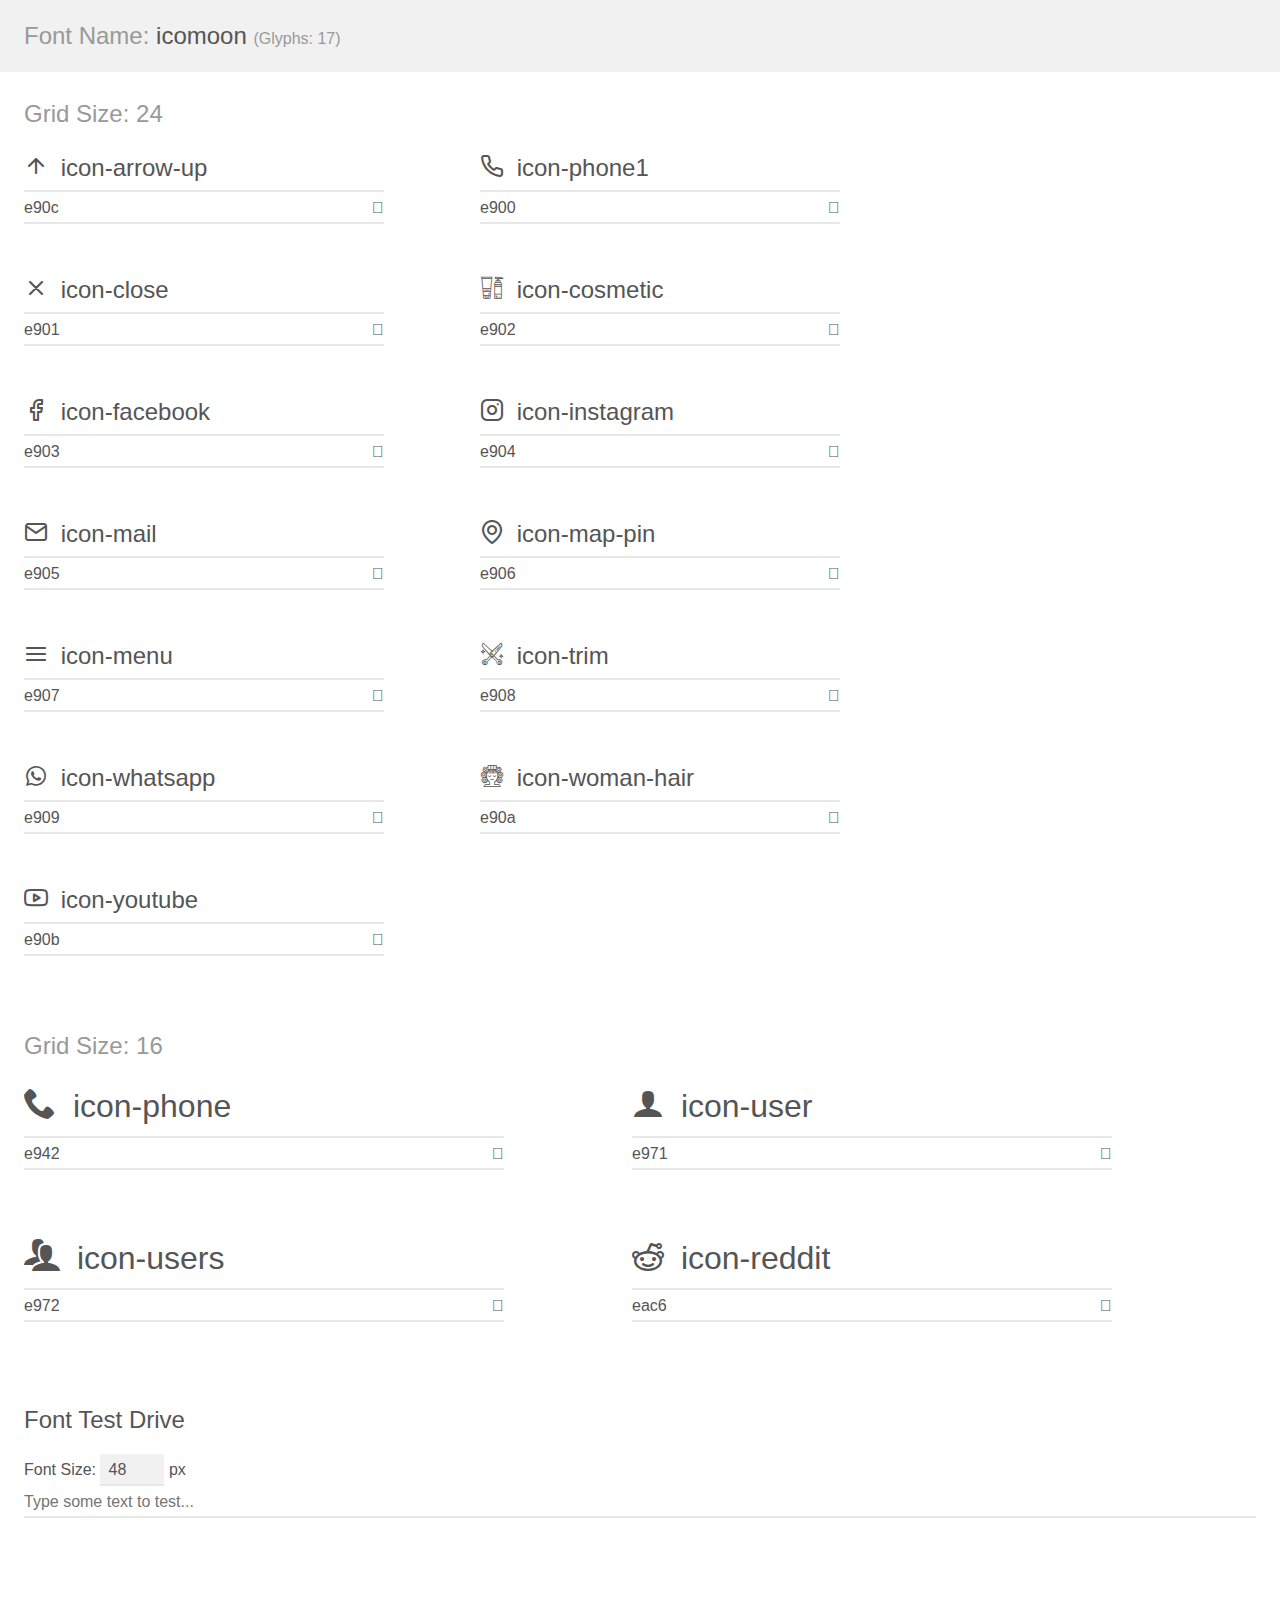
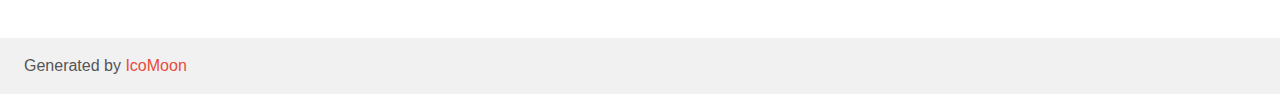
==== assets/fonts/demo.html @ 56999d28 "first commit" ====
<!doctype html>
<html>
<head>
    <meta charset="utf-8">
    <title>IcoMoon Demo</title>
    <meta name="description" content="An Icon Font Generated By IcoMoon.io">
    <meta name="viewport" content="width=device-width, initial-scale=1">
    <link rel="stylesheet" href="demo-files/demo.css">
    <link rel="stylesheet" href="style.css"></head>
<body>
    <div class="bgc1 clearfix">
        <h1 class="mhmm mvm"><span class="fgc1">Font Name:</span> icomoon <small class="fgc1">(Glyphs:&nbsp;17)</small></h1>
    </div>
    <div class="clearfix mhl ptl">
        <h1 class="mvm mtn fgc1">Grid Size: 24</h1>
        <div class="glyph fs1">
            <div class="clearfix bshadow0 pbs">
                <span class="icon-arrow-up"></span>
                <span class="mls"> icon-arrow-up</span>
            </div>
            <fieldset class="fs0 size1of1 clearfix hidden-false">
                <input type="text" readonly value="e90c" class="unit size1of2" />
                <input type="text" maxlength="1" readonly value="&#xe90c;" class="unitRight size1of2 talign-right" />
            </fieldset>
            <div class="fs0 bshadow0 clearfix hidden-true">
                <span class="unit pvs fgc1">liga: </span>
                <input type="text" readonly value="" class="liga unitRight" />
            </div>
        </div>
        <div class="glyph fs1">
            <div class="clearfix bshadow0 pbs">
                <span class="icon-phone1"></span>
                <span class="mls"> icon-phone1</span>
            </div>
            <fieldset class="fs0 size1of1 clearfix hidden-false">
                <input type="text" readonly value="e900" class="unit size1of2" />
                <input type="text" maxlength="1" readonly value="&#xe900;" class="unitRight size1of2 talign-right" />
            </fieldset>
            <div class="fs0 bshadow0 clearfix hidden-true">
                <span class="unit pvs fgc1">liga: </span>
                <input type="text" readonly value="" class="liga unitRight" />
            </div>
        </div>
        <div class="glyph fs1">
            <div class="clearfix bshadow0 pbs">
                <span class="icon-close"></span>
                <span class="mls"> icon-close</span>
            </div>
            <fieldset class="fs0 size1of1 clearfix hidden-false">
                <input type="text" readonly value="e901" class="unit size1of2" />
                <input type="text" maxlength="1" readonly value="&#xe901;" class="unitRight size1of2 talign-right" />
            </fieldset>
            <div class="fs0 bshadow0 clearfix hidden-true">
                <span class="unit pvs fgc1">liga: </span>
                <input type="text" readonly value="" class="liga unitRight" />
            </div>
        </div>
        <div class="glyph fs1">
            <div class="clearfix bshadow0 pbs">
                <span class="icon-cosmetic"></span>
                <span class="mls"> icon-cosmetic</span>
            </div>
            <fieldset class="fs0 size1of1 clearfix hidden-false">
                <input type="text" readonly value="e902" class="unit size1of2" />
                <input type="text" maxlength="1" readonly value="&#xe902;" class="unitRight size1of2 talign-right" />
            </fieldset>
            <div class="fs0 bshadow0 clearfix hidden-true">
                <span class="unit pvs fgc1">liga: </span>
                <input type="text" readonly value="" class="liga unitRight" />
            </div>
        </div>
        <div class="glyph fs1">
            <div class="clearfix bshadow0 pbs">
                <span class="icon-facebook"></span>
                <span class="mls"> icon-facebook</span>
            </div>
            <fieldset class="fs0 size1of1 clearfix hidden-false">
                <input type="text" readonly value="e903" class="unit size1of2" />
                <input type="text" maxlength="1" readonly value="&#xe903;" class="unitRight size1of2 talign-right" />
            </fieldset>
            <div class="fs0 bshadow0 clearfix hidden-true">
                <span class="unit pvs fgc1">liga: </span>
                <input type="text" readonly value="" class="liga unitRight" />
            </div>
        </div>
        <div class="glyph fs1">
            <div class="clearfix bshadow0 pbs">
                <span class="icon-instagram"></span>
                <span class="mls"> icon-instagram</span>
            </div>
            <fieldset class="fs0 size1of1 clearfix hidden-false">
                <input type="text" readonly value="e904" class="unit size1of2" />
                <input type="text" maxlength="1" readonly value="&#xe904;" class="unitRight size1of2 talign-right" />
            </fieldset>
            <div class="fs0 bshadow0 clearfix hidden-true">
                <span class="unit pvs fgc1">liga: </span>
                <input type="text" readonly value="" class="liga unitRight" />
            </div>
        </div>
        <div class="glyph fs1">
            <div class="clearfix bshadow0 pbs">
                <span class="icon-mail"></span>
                <span class="mls"> icon-mail</span>
            </div>
            <fieldset class="fs0 size1of1 clearfix hidden-false">
                <input type="text" readonly value="e905" class="unit size1of2" />
                <input type="text" maxlength="1" readonly value="&#xe905;" class="unitRight size1of2 talign-right" />
            </fieldset>
            <div class="fs0 bshadow0 clearfix hidden-true">
                <span class="unit pvs fgc1">liga: </span>
                <input type="text" readonly value="" class="liga unitRight" />
            </div>
        </div>
        <div class="glyph fs1">
            <div class="clearfix bshadow0 pbs">
                <span class="icon-map-pin"></span>
                <span class="mls"> icon-map-pin</span>
            </div>
            <fieldset class="fs0 size1of1 clearfix hidden-false">
                <input type="text" readonly value="e906" class="unit size1of2" />
                <input type="text" maxlength="1" readonly value="&#xe906;" class="unitRight size1of2 talign-right" />
            </fieldset>
            <div class="fs0 bshadow0 clearfix hidden-true">
                <span class="unit pvs fgc1">liga: </span>
                <input type="text" readonly value="" class="liga unitRight" />
            </div>
        </div>
        <div class="glyph fs1">
            <div class="clearfix bshadow0 pbs">
                <span class="icon-menu"></span>
                <span class="mls"> icon-menu</span>
            </div>
            <fieldset class="fs0 size1of1 clearfix hidden-false">
                <input type="text" readonly value="e907" class="unit size1of2" />
                <input type="text" maxlength="1" readonly value="&#xe907;" class="unitRight size1of2 talign-right" />
            </fieldset>
            <div class="fs0 bshadow0 clearfix hidden-true">
                <span class="unit pvs fgc1">liga: </span>
                <input type="text" readonly value="" class="liga unitRight" />
            </div>
        </div>
        <div class="glyph fs1">
            <div class="clearfix bshadow0 pbs">
                <span class="icon-trim"></span>
                <span class="mls"> icon-trim</span>
            </div>
            <fieldset class="fs0 size1of1 clearfix hidden-false">
                <input type="text" readonly value="e908" class="unit size1of2" />
                <input type="text" maxlength="1" readonly value="&#xe908;" class="unitRight size1of2 talign-right" />
            </fieldset>
            <div class="fs0 bshadow0 clearfix hidden-true">
                <span class="unit pvs fgc1">liga: </span>
                <input type="text" readonly value="" class="liga unitRight" />
            </div>
        </div>
        <div class="glyph fs1">
            <div class="clearfix bshadow0 pbs">
                <span class="icon-whatsapp"></span>
                <span class="mls"> icon-whatsapp</span>
            </div>
            <fieldset class="fs0 size1of1 clearfix hidden-false">
                <input type="text" readonly value="e909" class="unit size1of2" />
                <input type="text" maxlength="1" readonly value="&#xe909;" class="unitRight size1of2 talign-right" />
            </fieldset>
            <div class="fs0 bshadow0 clearfix hidden-true">
                <span class="unit pvs fgc1">liga: </span>
                <input type="text" readonly value="" class="liga unitRight" />
            </div>
        </div>
        <div class="glyph fs1">
            <div class="clearfix bshadow0 pbs">
                <span class="icon-woman-hair"></span>
                <span class="mls"> icon-woman-hair</span>
            </div>
            <fieldset class="fs0 size1of1 clearfix hidden-false">
                <input type="text" readonly value="e90a" class="unit size1of2" />
                <input type="text" maxlength="1" readonly value="&#xe90a;" class="unitRight size1of2 talign-right" />
            </fieldset>
            <div class="fs0 bshadow0 clearfix hidden-true">
                <span class="unit pvs fgc1">liga: </span>
                <input type="text" readonly value="" class="liga unitRight" />
            </div>
        </div>
        <div class="glyph fs1">
            <div class="clearfix bshadow0 pbs">
                <span class="icon-youtube"></span>
                <span class="mls"> icon-youtube</span>
            </div>
            <fieldset class="fs0 size1of1 clearfix hidden-false">
                <input type="text" readonly value="e90b" class="unit size1of2" />
                <input type="text" maxlength="1" readonly value="&#xe90b;" class="unitRight size1of2 talign-right" />
            </fieldset>
            <div class="fs0 bshadow0 clearfix hidden-true">
                <span class="unit pvs fgc1">liga: </span>
                <input type="text" readonly value="" class="liga unitRight" />
            </div>
        </div>
    </div>
    <div class="clearfix mhl ptl">
        <h1 class="mvm mtn fgc1">Grid Size: 16</h1>
        <div class="glyph fs2">
            <div class="clearfix bshadow0 pbs">
                <span class="icon-phone"></span>
                <span class="mls"> icon-phone</span>
            </div>
            <fieldset class="fs0 size1of1 clearfix hidden-false">
                <input type="text" readonly value="e942" class="unit size1of2" />
                <input type="text" maxlength="1" readonly value="&#xe942;" class="unitRight size1of2 talign-right" />
            </fieldset>
            <div class="fs0 bshadow0 clearfix hidden-true">
                <span class="unit pvs fgc1">liga: </span>
                <input type="text" readonly value="phone, telephone" class="liga unitRight" />
            </div>
        </div>
        <div class="glyph fs2">
            <div class="clearfix bshadow0 pbs">
                <span class="icon-user"></span>
                <span class="mls"> icon-user</span>
            </div>
            <fieldset class="fs0 size1of1 clearfix hidden-false">
                <input type="text" readonly value="e971" class="unit size1of2" />
                <input type="text" maxlength="1" readonly value="&#xe971;" class="unitRight size1of2 talign-right" />
            </fieldset>
            <div class="fs0 bshadow0 clearfix hidden-true">
                <span class="unit pvs fgc1">liga: </span>
                <input type="text" readonly value="user, profile2" class="liga unitRight" />
            </div>
        </div>
        <div class="glyph fs2">
            <div class="clearfix bshadow0 pbs">
                <span class="icon-users"></span>
                <span class="mls"> icon-users</span>
            </div>
            <fieldset class="fs0 size1of1 clearfix hidden-false">
                <input type="text" readonly value="e972" class="unit size1of2" />
                <input type="text" maxlength="1" readonly value="&#xe972;" class="unitRight size1of2 talign-right" />
            </fieldset>
            <div class="fs0 bshadow0 clearfix hidden-true">
                <span class="unit pvs fgc1">liga: </span>
                <input type="text" readonly value="users, group" class="liga unitRight" />
            </div>
        </div>
        <div class="glyph fs2">
            <div class="clearfix bshadow0 pbs">
                <span class="icon-reddit"></span>
                <span class="mls"> icon-reddit</span>
            </div>
            <fieldset class="fs0 size1of1 clearfix hidden-false">
                <input type="text" readonly value="eac6" class="unit size1of2" />
                <input type="text" maxlength="1" readonly value="&#xeac6;" class="unitRight size1of2 talign-right" />
            </fieldset>
            <div class="fs0 bshadow0 clearfix hidden-true">
                <span class="unit pvs fgc1">liga: </span>
                <input type="text" readonly value="reddit, brand61" class="liga unitRight" />
            </div>
        </div>
    </div>

    <!--[if gt IE 8]><!-->
    <div class="mhl clearfix mbl">
        <h1>Font Test Drive</h1>
        <label>
            Font Size: <input id="fontSize" type="number" class="textbox0 mbm"
            min="8" value="48" />
            px
        </label>
        <input id="testText" type="text" class="phl size1of1 mvl"
        placeholder="Type some text to test..." value=""/>
        <div id="testDrive" class="icon-" style="font-family: icomoon">&nbsp;
        </div>
    </div>
    <!--<![endif]-->
    <div class="bgc1 clearfix">
        <p class="mhl">Generated by <a href="https://icomoon.io/app">IcoMoon</a></p>
    </div>

    <script src="demo-files/demo.js"></script>
</body>
</html>
---- assets/fonts/demo-files/demo.css ----
body {
  padding: 0;
  margin: 0;
  font-family: sans-serif;
  font-size: 1em;
  line-height: 1.5;
  color: #555;
  background: #fff;
}
h1 {
  font-size: 1.5em;
  font-weight: normal;
}
small {
  font-size: .66666667em;
}
a {
  color: #e74c3c;
  text-decoration: none;
}
a:hover, a:focus {
  box-shadow: 0 1px #e74c3c;
}
.bshadow0, input {
  box-shadow: inset 0 -2px #e7e7e7;
}
input:hover {
  box-shadow: inset 0 -2px #ccc;
}
input, fieldset {
  font-family: sans-serif;
  font-size: 1em;
  margin: 0;
  padding: 0;
  border: 0;
}
input {
  color: inherit;
  line-height: 1.5;
  height: 1.5em;
  padding: .25em 0;
}
input:focus {
  outline: none;
  box-shadow: inset 0 -2px #449fdb;
}
.glyph {
  font-size: 16px;
  width: 15em;
  padding-bottom: 1em;
  margin-right: 4em;
  margin-bottom: 1em;
  float: left;
  overflow: hidden;
}
.liga {
  width: 80%;
  width: calc(100% - 2.5em);
}
.talign-right {
  text-align: right;
}
.talign-center {
  text-align: center;
}
.bgc1 {
  background: #f1f1f1;
}
.fgc1 {
  color: #999;
}
.fgc0 {
  color: #000;
}
p {
  margin-top: 1em;
  margin-bottom: 1em;
}
.mvm {
  margin-top: .75em;
  margin-bottom: .75em;
}
.mtn {
  margin-top: 0;
}
.mtl, .mal {
  margin-top: 1.5em;
}
.mbl, .mal {
  margin-bottom: 1.5em;
}
.mal, .mhl {
  margin-left: 1.5em;
  margin-right: 1.5em;
}
.mhmm {
  margin-left: 1em;
  margin-right: 1em;
}
.mls {
  margin-left: .25em;
}
.ptl {
  padding-top: 1.5em;
}
.pbs, .pvs {
  padding-bottom: .25em;
}
.pvs, .pts {
  padding-top: .25em;
}
.unit {
  float: left;
}
.unitRight {
  float: right;
}
.size1of2 {
  width: 50%;
}
.size1of1 {
  width: 100%;
}
.clearfix:before, .clearfix:after {
  content: " ";
  display: table;
}
.clearfix:after {
  clear: both;
}
.hidden-true {
  display: none;
}
.textbox0 {
  width: 3em;
  background: #f1f1f1;
  padding: .25em .5em;
  line-height: 1.5;
  height: 1.5em;
}
#testDrive {
  display: block;
  padding-top: 24px;
  line-height: 1.5;
}
.fs0 {
  font-size: 16px;
}
.fs1 {
  font-size: 24px;
}
.fs2 {
  font-size: 32px;
}
---- assets/fonts/style.css ----
@font-face {
  font-family: 'icomoon';
  src:  url('fonts/icomoon.eot?ugz89e');
  src:  url('fonts/icomoon.eot?ugz89e#iefix') format('embedded-opentype'),
    url('fonts/icomoon.ttf?ugz89e') format('truetype'),
    url('fonts/icomoon.woff?ugz89e') format('woff'),
    url('fonts/icomoon.svg?ugz89e#icomoon') format('svg');
  font-weight: normal;
  font-style: normal;
  font-display: block;
}

[class^="icon-"], [class*=" icon-"] {
  /* use !important to prevent issues with browser extensions that change fonts */
  font-family: 'icomoon' !important;
  speak: never;
  font-style: normal;
  font-weight: normal;
  font-variant: normal;
  text-transform: none;
  line-height: 1;

  /* Better Font Rendering =========== */
  -webkit-font-smoothing: antialiased;
  -moz-osx-font-smoothing: grayscale;
}

.icon-arrow-up:before {
  content: "\e90c";
}
.icon-phone1:before {
  content: "\e900";
}
.icon-close:before {
  content: "\e901";
}
.icon-cosmetic:before {
  content: "\e902";
}
.icon-facebook:before {
  content: "\e903";
}
.icon-instagram:before {
  content: "\e904";
}
.icon-mail:before {
  content: "\e905";
}
.icon-map-pin:before {
  content: "\e906";
}
.icon-menu:before {
  content: "\e907";
}
.icon-trim:before {
  content: "\e908";
}
.icon-whatsapp:before {
  content: "\e909";
}
.icon-woman-hair:before {
  content: "\e90a";
}
.icon-youtube:before {
  content: "\e90b";
}
.icon-phone:before {
  content: "\e942";
}
.icon-user:before {
  content: "\e971";
}
.icon-users:before {
  content: "\e972";
}
.icon-reddit:before {
  content: "\eac6";
}
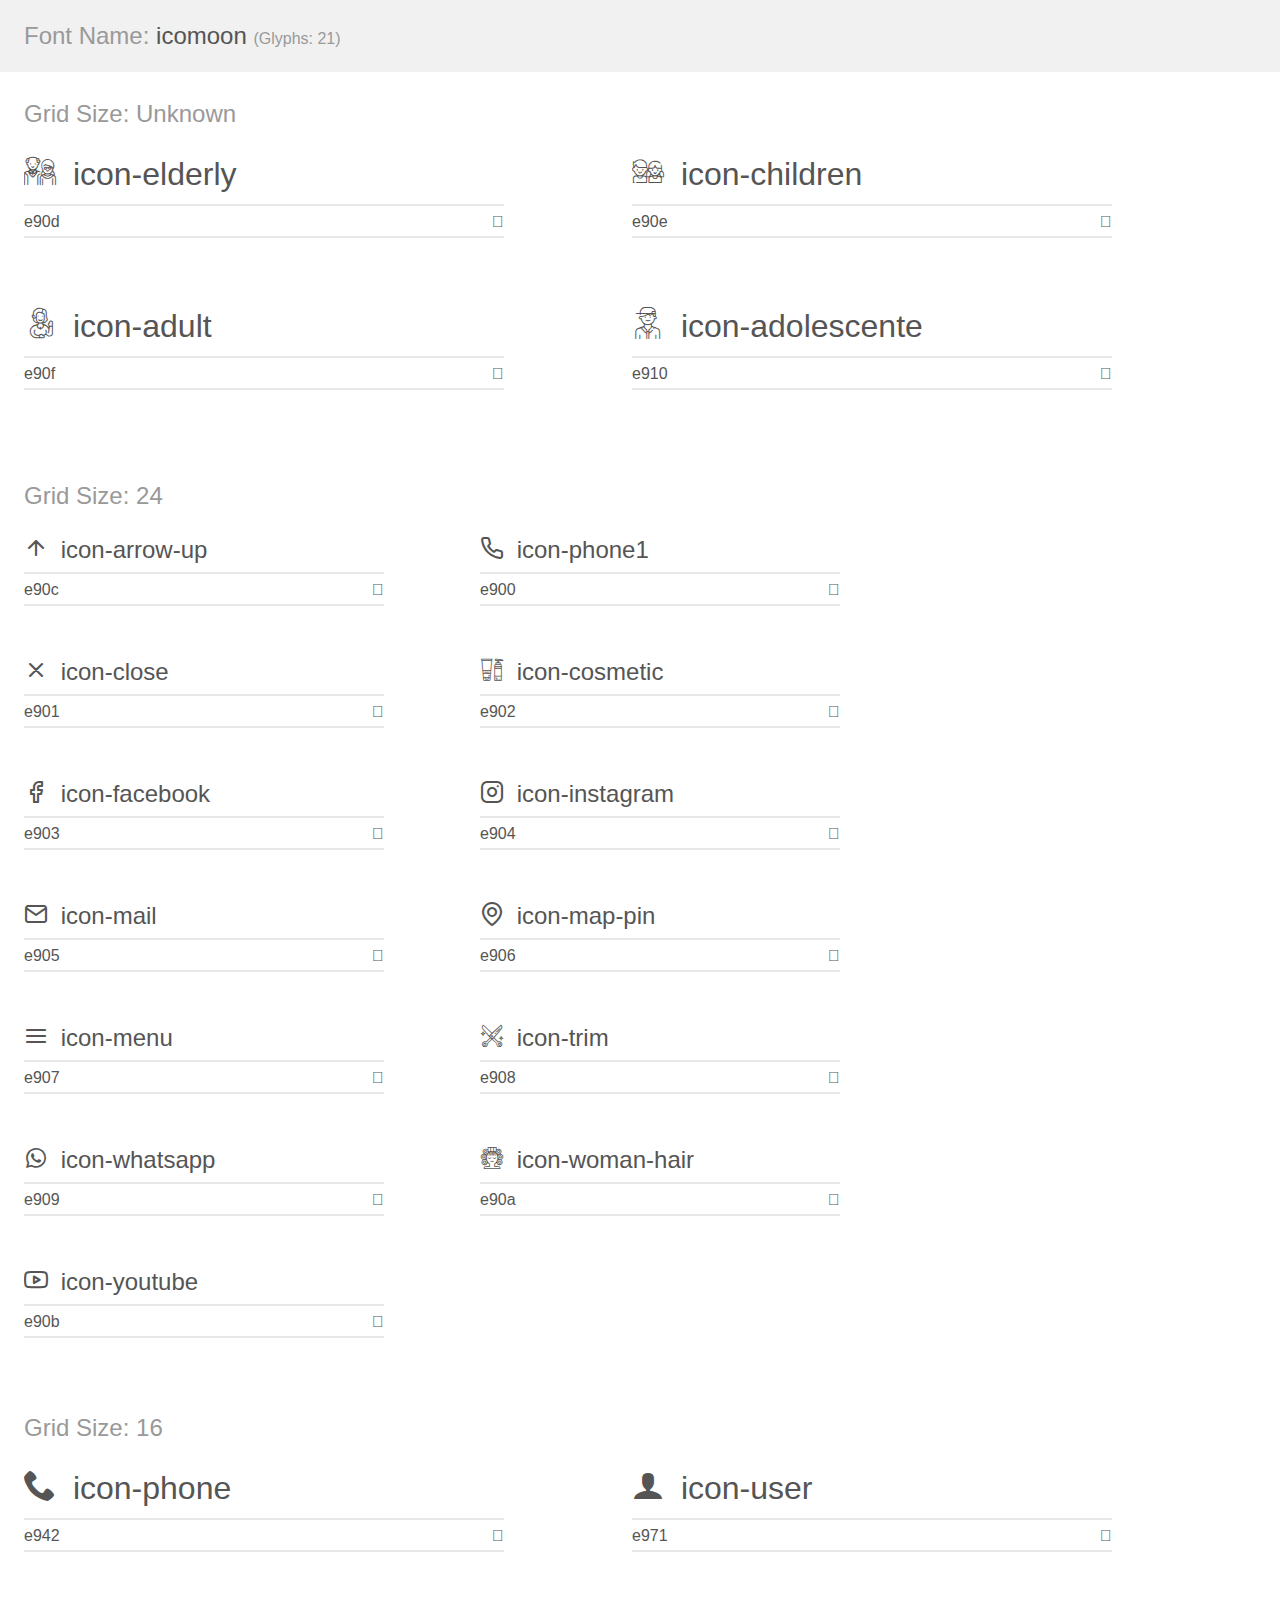
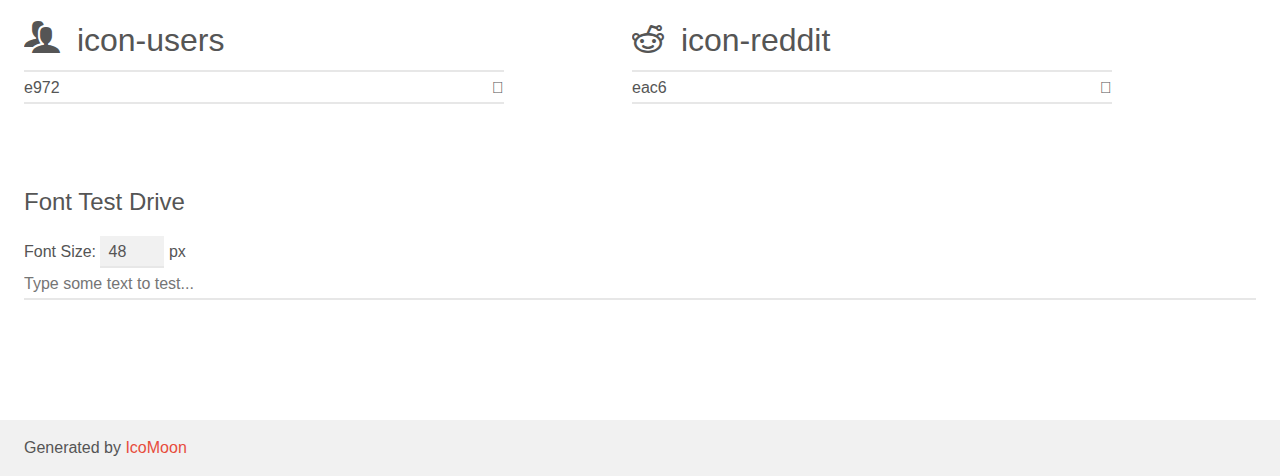
==== commit cb60964e: "icons" ====
--- a/assets/fonts/demo.html
+++ b/assets/fonts/demo.html
@@ -9,11 +9,70 @@
     <link rel="stylesheet" href="style.css"></head>
 <body>
     <div class="bgc1 clearfix">
-        <h1 class="mhmm mvm"><span class="fgc1">Font Name:</span> icomoon <small class="fgc1">(Glyphs:&nbsp;17)</small></h1>
+        <h1 class="mhmm mvm"><span class="fgc1">Font Name:</span> icomoon <small class="fgc1">(Glyphs:&nbsp;21)</small></h1>
+    </div>
+    <div class="clearfix mhl ptl">
+        <h1 class="mvm mtn fgc1">Grid Size: Unknown</h1>
+        <div class="glyph fs1">
+            <div class="clearfix bshadow0 pbs">
+                <span class="icon-elderly"></span>
+                <span class="mls"> icon-elderly</span>
+            </div>
+            <fieldset class="fs0 size1of1 clearfix hidden-false">
+                <input type="text" readonly value="e90d" class="unit size1of2" />
+                <input type="text" maxlength="1" readonly value="&#xe90d;" class="unitRight size1of2 talign-right" />
+            </fieldset>
+            <div class="fs0 bshadow0 clearfix hidden-true">
+                <span class="unit pvs fgc1">liga: </span>
+                <input type="text" readonly value="" class="liga unitRight" />
+            </div>
+        </div>
+        <div class="glyph fs1">
+            <div class="clearfix bshadow0 pbs">
+                <span class="icon-children"></span>
+                <span class="mls"> icon-children</span>
+            </div>
+            <fieldset class="fs0 size1of1 clearfix hidden-false">
+                <input type="text" readonly value="e90e" class="unit size1of2" />
+                <input type="text" maxlength="1" readonly value="&#xe90e;" class="unitRight size1of2 talign-right" />
+            </fieldset>
+            <div class="fs0 bshadow0 clearfix hidden-true">
+                <span class="unit pvs fgc1">liga: </span>
+                <input type="text" readonly value="" class="liga unitRight" />
+            </div>
+        </div>
+        <div class="glyph fs1">
+            <div class="clearfix bshadow0 pbs">
+                <span class="icon-adult"></span>
+                <span class="mls"> icon-adult</span>
+            </div>
+            <fieldset class="fs0 size1of1 clearfix hidden-false">
+                <input type="text" readonly value="e90f" class="unit size1of2" />
+                <input type="text" maxlength="1" readonly value="&#xe90f;" class="unitRight size1of2 talign-right" />
+            </fieldset>
+            <div class="fs0 bshadow0 clearfix hidden-true">
+                <span class="unit pvs fgc1">liga: </span>
+                <input type="text" readonly value="" class="liga unitRight" />
+            </div>
+        </div>
+        <div class="glyph fs1">
+            <div class="clearfix bshadow0 pbs">
+                <span class="icon-adolescente"></span>
+                <span class="mls"> icon-adolescente</span>
+            </div>
+            <fieldset class="fs0 size1of1 clearfix hidden-false">
+                <input type="text" readonly value="e910" class="unit size1of2" />
+                <input type="text" maxlength="1" readonly value="&#xe910;" class="unitRight size1of2 talign-right" />
+            </fieldset>
+            <div class="fs0 bshadow0 clearfix hidden-true">
+                <span class="unit pvs fgc1">liga: </span>
+                <input type="text" readonly value="" class="liga unitRight" />
+            </div>
+        </div>
     </div>
     <div class="clearfix mhl ptl">
         <h1 class="mvm mtn fgc1">Grid Size: 24</h1>
-        <div class="glyph fs1">
+        <div class="glyph fs2">
             <div class="clearfix bshadow0 pbs">
                 <span class="icon-arrow-up"></span>
                 <span class="mls"> icon-arrow-up</span>
@@ -27,7 +86,7 @@
                 <input type="text" readonly value="" class="liga unitRight" />
             </div>
         </div>
-        <div class="glyph fs1">
+        <div class="glyph fs2">
             <div class="clearfix bshadow0 pbs">
                 <span class="icon-phone1"></span>
                 <span class="mls"> icon-phone1</span>
@@ -41,7 +100,7 @@
                 <input type="text" readonly value="" class="liga unitRight" />
             </div>
         </div>
-        <div class="glyph fs1">
+        <div class="glyph fs2">
             <div class="clearfix bshadow0 pbs">
                 <span class="icon-close"></span>
                 <span class="mls"> icon-close</span>
@@ -55,7 +114,7 @@
                 <input type="text" readonly value="" class="liga unitRight" />
             </div>
         </div>
-        <div class="glyph fs1">
+        <div class="glyph fs2">
             <div class="clearfix bshadow0 pbs">
                 <span class="icon-cosmetic"></span>
                 <span class="mls"> icon-cosmetic</span>
@@ -69,7 +128,7 @@
                 <input type="text" readonly value="" class="liga unitRight" />
             </div>
         </div>
-        <div class="glyph fs1">
+        <div class="glyph fs2">
             <div class="clearfix bshadow0 pbs">
                 <span class="icon-facebook"></span>
                 <span class="mls"> icon-facebook</span>
@@ -83,7 +142,7 @@
                 <input type="text" readonly value="" class="liga unitRight" />
             </div>
         </div>
-        <div class="glyph fs1">
+        <div class="glyph fs2">
             <div class="clearfix bshadow0 pbs">
                 <span class="icon-instagram"></span>
                 <span class="mls"> icon-instagram</span>
@@ -97,7 +156,7 @@
                 <input type="text" readonly value="" class="liga unitRight" />
             </div>
         </div>
-        <div class="glyph fs1">
+        <div class="glyph fs2">
             <div class="clearfix bshadow0 pbs">
                 <span class="icon-mail"></span>
                 <span class="mls"> icon-mail</span>
@@ -111,7 +170,7 @@
                 <input type="text" readonly value="" class="liga unitRight" />
             </div>
         </div>
-        <div class="glyph fs1">
+        <div class="glyph fs2">
             <div class="clearfix bshadow0 pbs">
                 <span class="icon-map-pin"></span>
                 <span class="mls"> icon-map-pin</span>
@@ -125,7 +184,7 @@
                 <input type="text" readonly value="" class="liga unitRight" />
             </div>
         </div>
-        <div class="glyph fs1">
+        <div class="glyph fs2">
             <div class="clearfix bshadow0 pbs">
                 <span class="icon-menu"></span>
                 <span class="mls"> icon-menu</span>
@@ -139,7 +198,7 @@
                 <input type="text" readonly value="" class="liga unitRight" />
             </div>
         </div>
-        <div class="glyph fs1">
+        <div class="glyph fs2">
             <div class="clearfix bshadow0 pbs">
                 <span class="icon-trim"></span>
                 <span class="mls"> icon-trim</span>
@@ -153,7 +212,7 @@
                 <input type="text" readonly value="" class="liga unitRight" />
             </div>
         </div>
-        <div class="glyph fs1">
+        <div class="glyph fs2">
             <div class="clearfix bshadow0 pbs">
                 <span class="icon-whatsapp"></span>
                 <span class="mls"> icon-whatsapp</span>
@@ -167,7 +226,7 @@
                 <input type="text" readonly value="" class="liga unitRight" />
             </div>
         </div>
-        <div class="glyph fs1">
+        <div class="glyph fs2">
             <div class="clearfix bshadow0 pbs">
                 <span class="icon-woman-hair"></span>
                 <span class="mls"> icon-woman-hair</span>
@@ -181,7 +240,7 @@
                 <input type="text" readonly value="" class="liga unitRight" />
             </div>
         </div>
-        <div class="glyph fs1">
+        <div class="glyph fs2">
             <div class="clearfix bshadow0 pbs">
                 <span class="icon-youtube"></span>
                 <span class="mls"> icon-youtube</span>
@@ -198,7 +257,7 @@
     </div>
     <div class="clearfix mhl ptl">
         <h1 class="mvm mtn fgc1">Grid Size: 16</h1>
-        <div class="glyph fs2">
+        <div class="glyph fs3">
             <div class="clearfix bshadow0 pbs">
                 <span class="icon-phone"></span>
                 <span class="mls"> icon-phone</span>
@@ -212,7 +271,7 @@
                 <input type="text" readonly value="phone, telephone" class="liga unitRight" />
             </div>
         </div>
-        <div class="glyph fs2">
+        <div class="glyph fs3">
             <div class="clearfix bshadow0 pbs">
                 <span class="icon-user"></span>
                 <span class="mls"> icon-user</span>
@@ -226,7 +285,7 @@
                 <input type="text" readonly value="user, profile2" class="liga unitRight" />
             </div>
         </div>
-        <div class="glyph fs2">
+        <div class="glyph fs3">
             <div class="clearfix bshadow0 pbs">
                 <span class="icon-users"></span>
                 <span class="mls"> icon-users</span>
@@ -240,7 +299,7 @@
                 <input type="text" readonly value="users, group" class="liga unitRight" />
             </div>
         </div>
-        <div class="glyph fs2">
+        <div class="glyph fs3">
             <div class="clearfix bshadow0 pbs">
                 <span class="icon-reddit"></span>
                 <span class="mls"> icon-reddit</span>
--- a/assets/fonts/demo-files/demo.css
+++ b/assets/fonts/demo-files/demo.css
@@ -147,9 +147,12 @@
   font-size: 16px;
 }
 .fs1 {
+  font-size: 32px;
+}
+.fs2 {
   font-size: 24px;
 }
-.fs2 {
+.fs3 {
   font-size: 32px;
 }
 
--- a/assets/fonts/style.css
+++ b/assets/fonts/style.css
@@ -1,10 +1,10 @@
 @font-face {
   font-family: 'icomoon';
-  src:  url('fonts/icomoon.eot?ugz89e');
-  src:  url('fonts/icomoon.eot?ugz89e#iefix') format('embedded-opentype'),
-    url('fonts/icomoon.ttf?ugz89e') format('truetype'),
-    url('fonts/icomoon.woff?ugz89e') format('woff'),
-    url('fonts/icomoon.svg?ugz89e#icomoon') format('svg');
+  src:  url('fonts/icomoon.eot?9vzpgw');
+  src:  url('fonts/icomoon.eot?9vzpgw#iefix') format('embedded-opentype'),
+    url('fonts/icomoon.ttf?9vzpgw') format('truetype'),
+    url('fonts/icomoon.woff?9vzpgw') format('woff'),
+    url('fonts/icomoon.svg?9vzpgw#icomoon') format('svg');
   font-weight: normal;
   font-style: normal;
   font-display: block;
@@ -25,6 +25,18 @@
   -moz-osx-font-smoothing: grayscale;
 }
 
+.icon-elderly:before {
+  content: "\e90d";
+}
+.icon-children:before {
+  content: "\e90e";
+}
+.icon-adult:before {
+  content: "\e90f";
+}
+.icon-adolescente:before {
+  content: "\e910";
+}
 .icon-arrow-up:before {
   content: "\e90c";
 }
